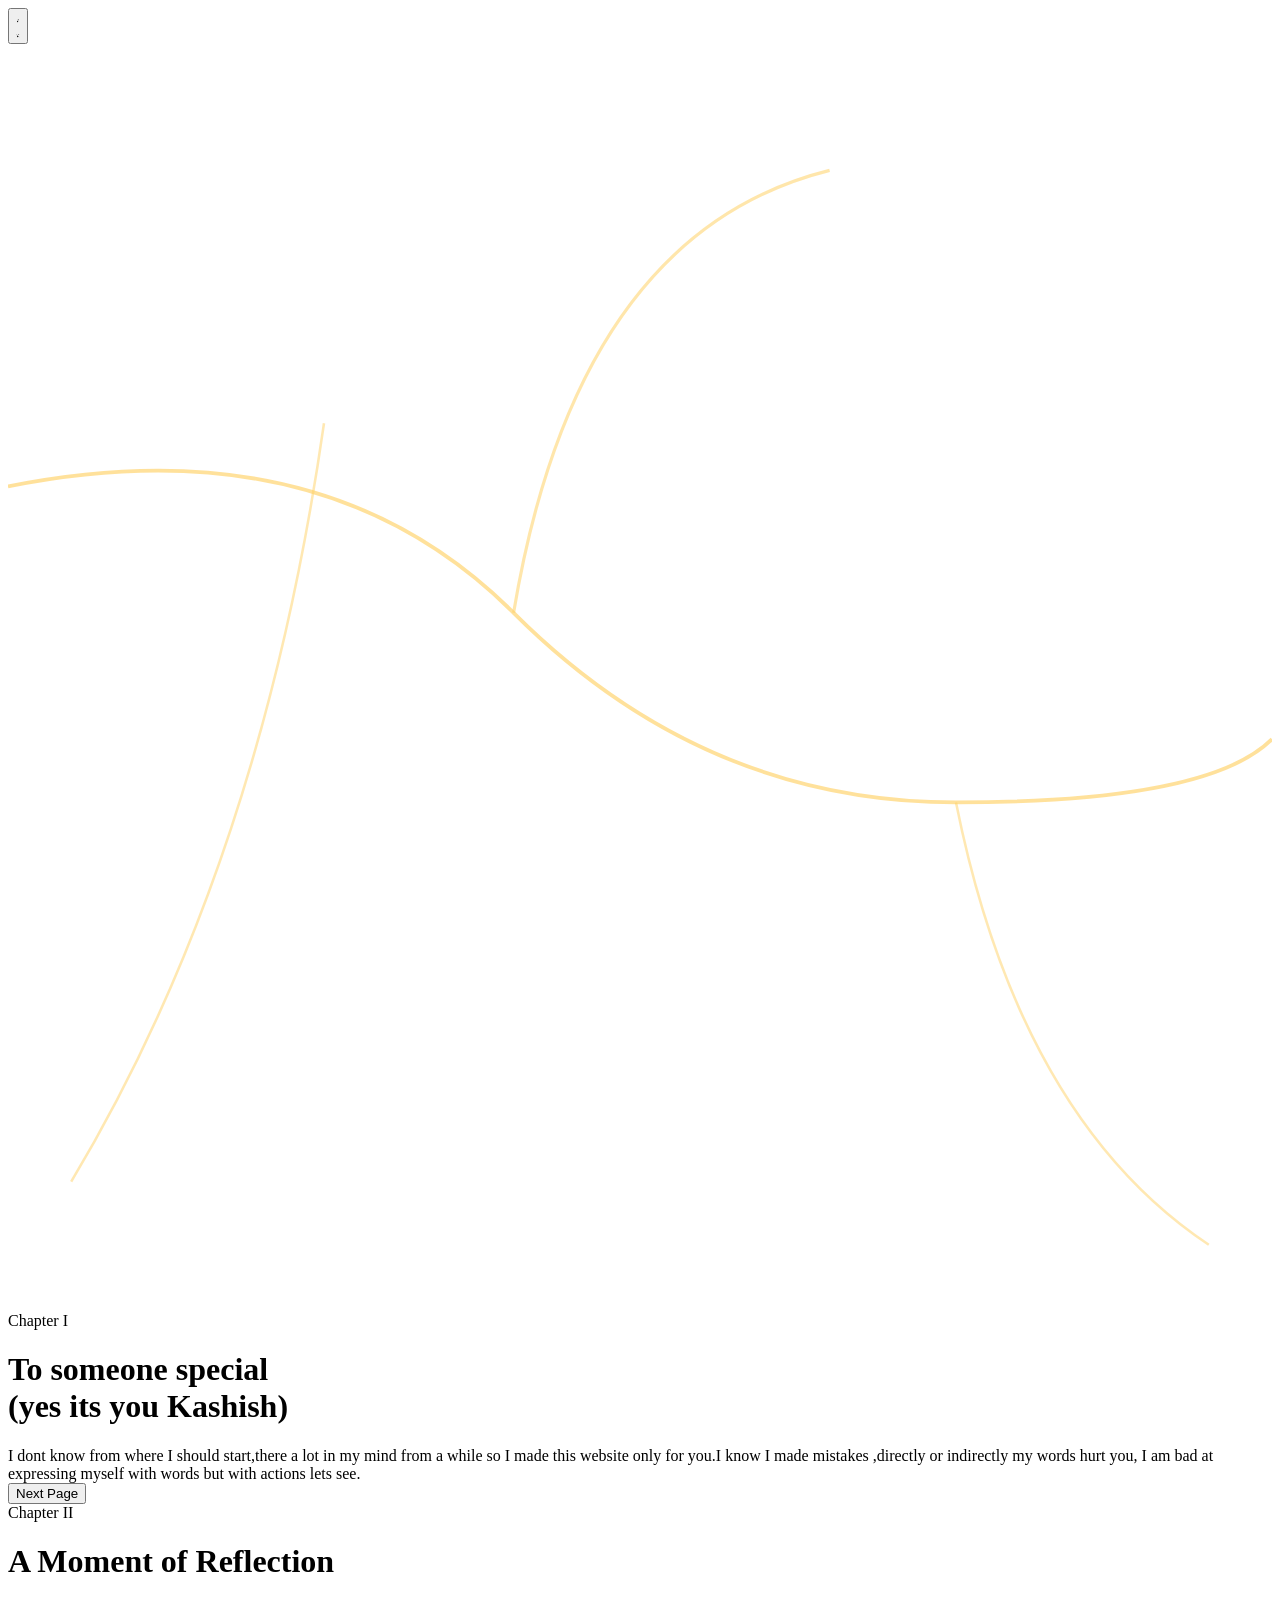
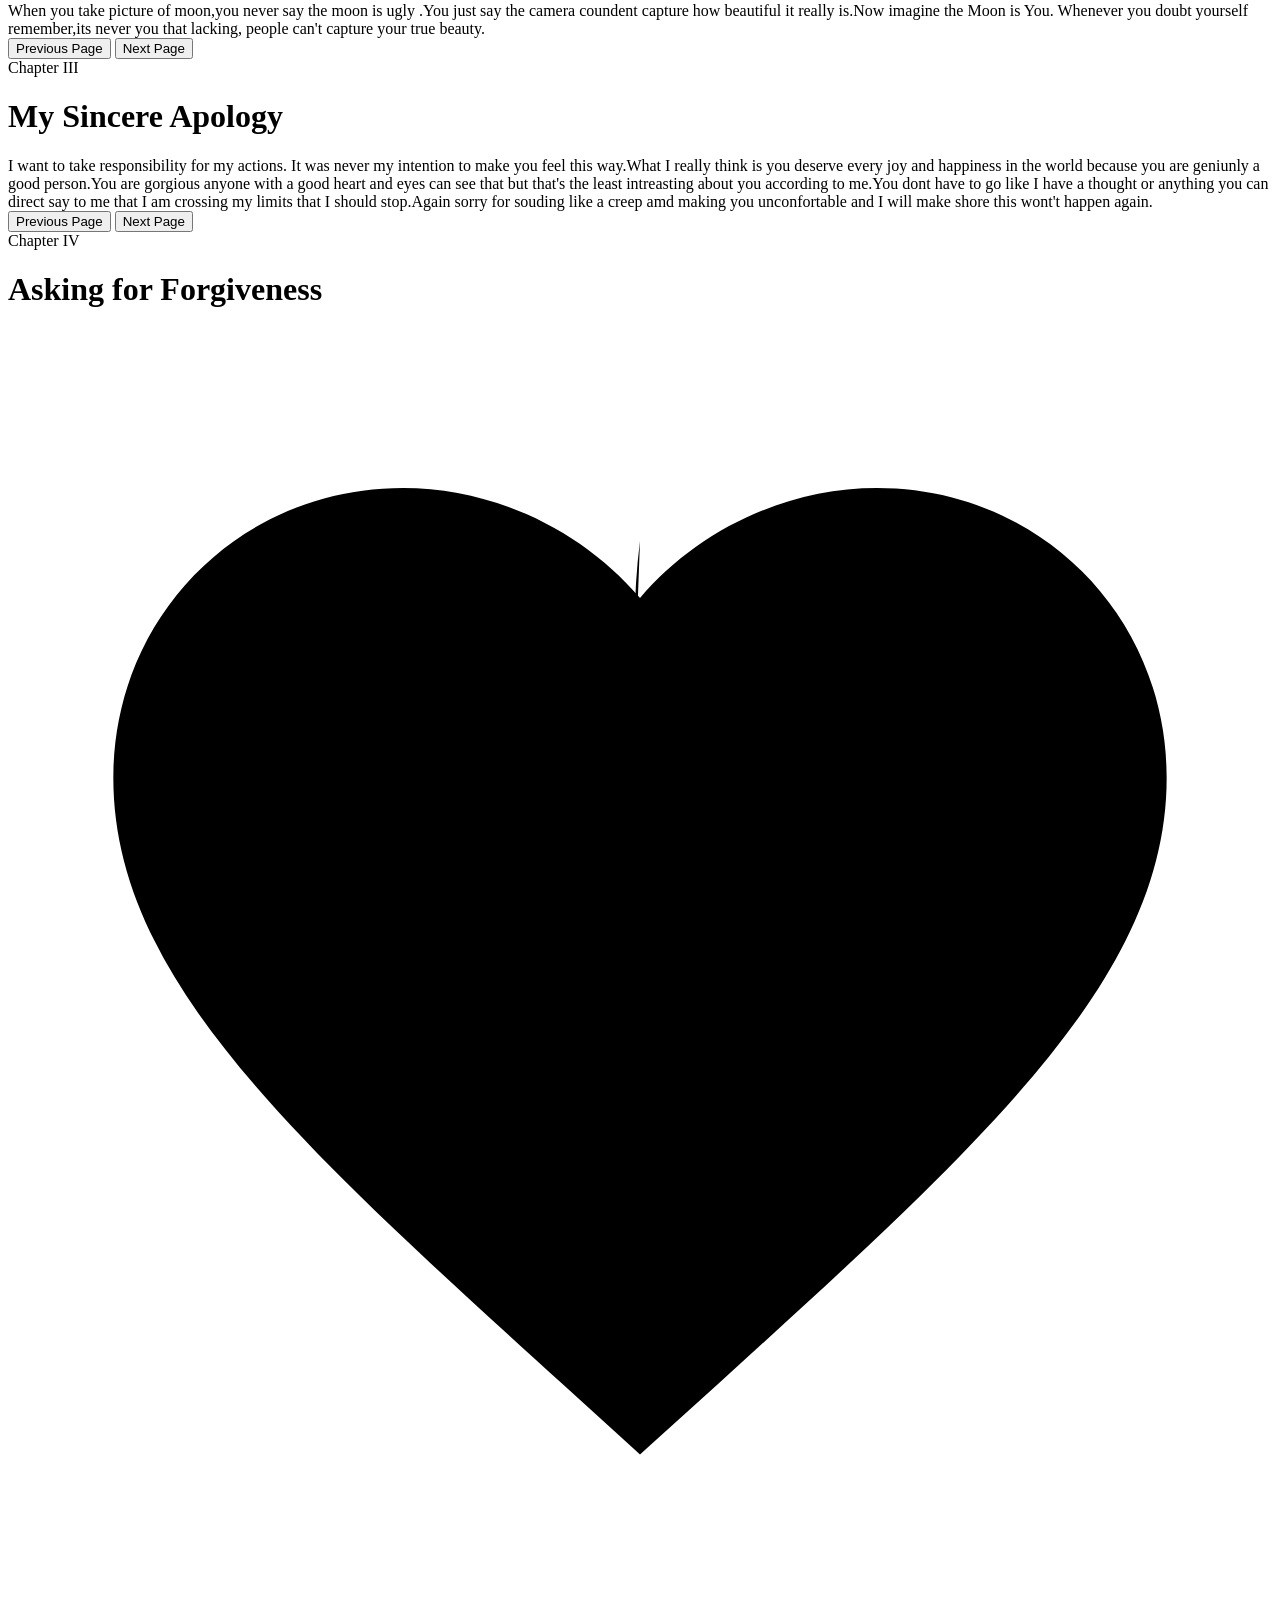
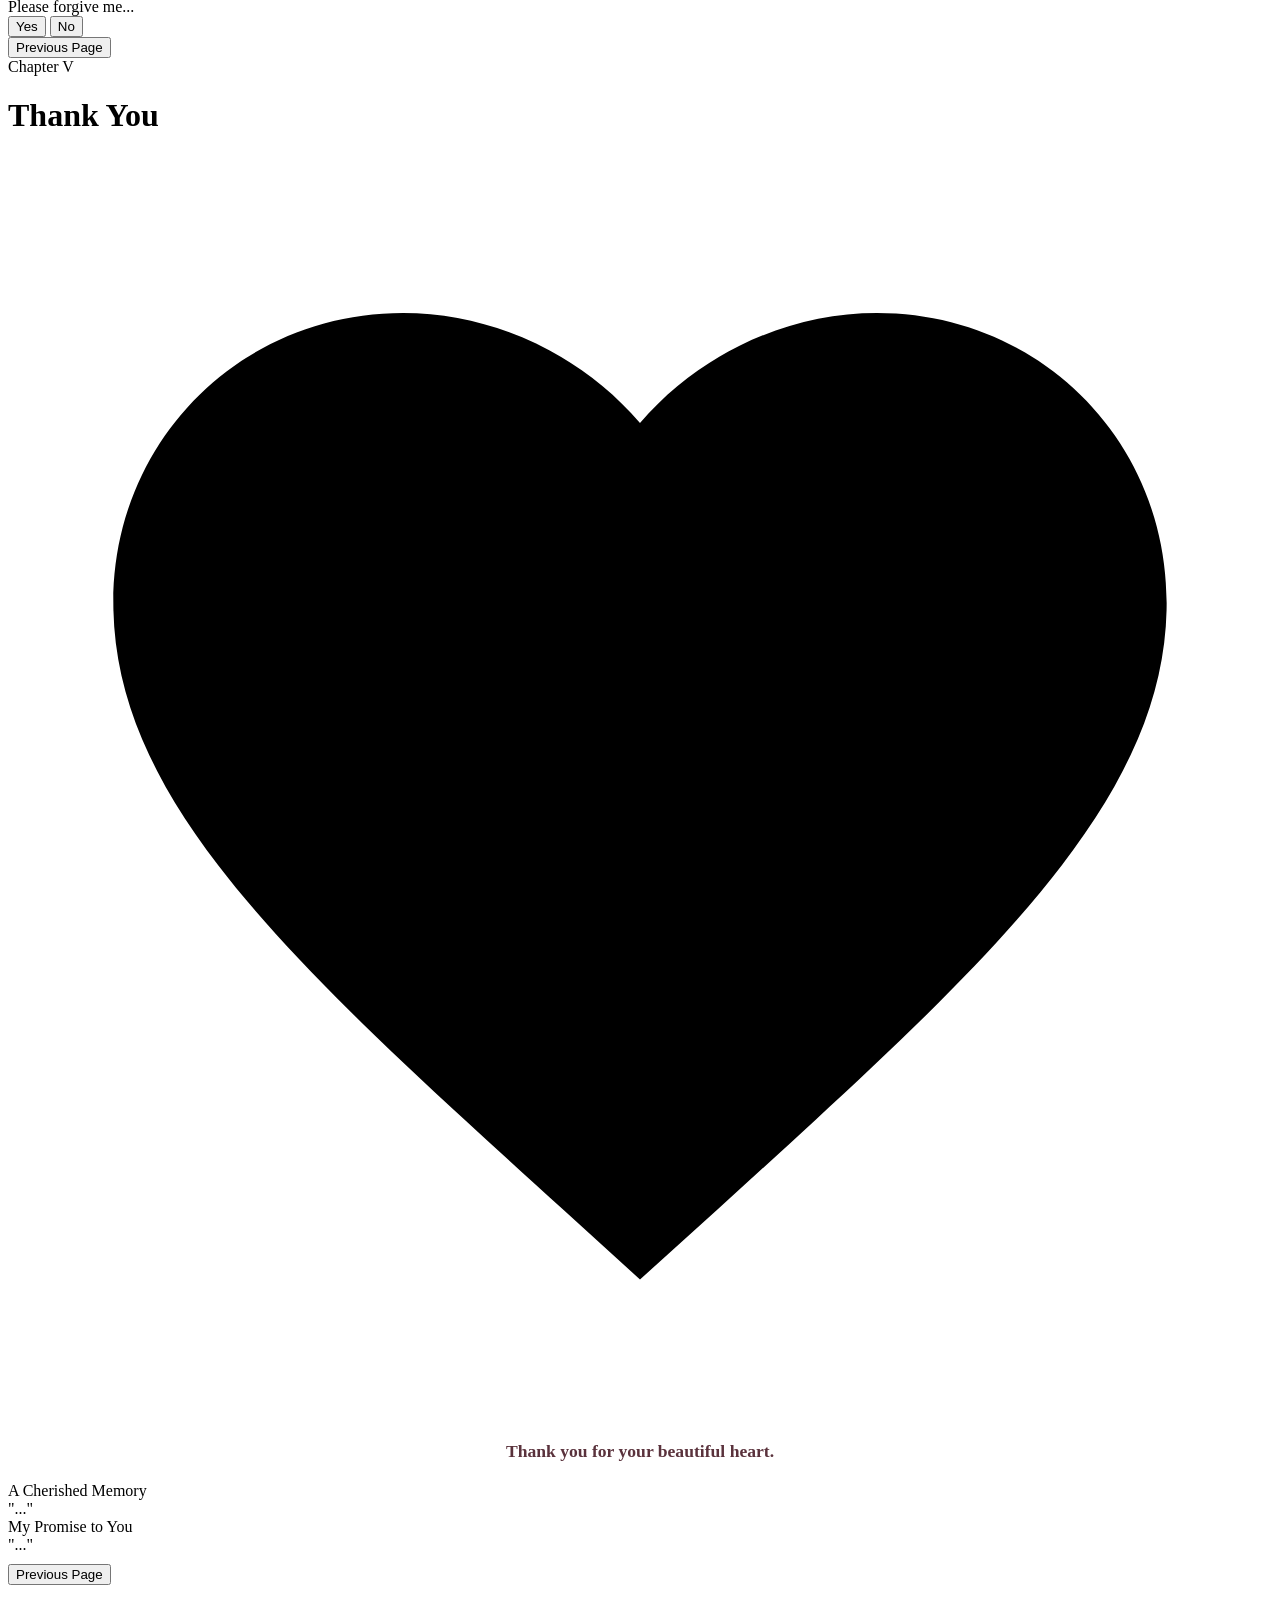
==== index.html @ 8279bc2b "Add files via upload" ====
<!DOCTYPE html>
<html lang="en">
<head>
  <meta charset="UTF-8">
  <meta name="viewport" content="width=device-width, initial-scale=1.0">
  <title>A Message For You</title>
  <link rel="stylesheet" href="style.css">
</head>
<body>

  <!-- Floating Music Toggle Control -->
  <button class="music-toggle playing" id="music-toggle" aria-label="Toggle background music">
    <!-- Music Playing Icon -->
    <svg viewBox="0 0 24 24" class="music-icon icon-playing">
      <path d="M12 3v10.55c-.59-.34-1.27-.55-2-.55-2.21 0-4 1.79-4 4s1.79 4 4 4 4-1.79 4-4V7h4V3h-6z"/>
    </svg>
    <!-- Music Muted Icon -->
    <svg viewBox="0 0 24 24" class="music-icon icon-muted">
      <path d="M4.27 3L3 4.27l9 9v.28c-.59-.34-1.27-.55-2-.55-2.21 0-4 1.79-4 4s1.79 4 4 4 4-1.79 4-4v-1.73l6 6L21 20l-9-9-7.73-7.73zm13.73 4h-4V3h6v4h-2z"/>
    </svg>
  </button>

  <!-- Background Decorations Wrapper -->
  <div class="bg-decorations" id="bg-decorations">
    <!-- Lotus Background Image Overlay for Page 1 -->
    <div class="lotus-bg-overlay" id="lotus-bg-overlay"></div>
    
    <!-- Moon Background Overlay for Page 2 -->
    <div class="moon-bg-overlay" id="moon-bg-overlay">
      <div class="star-cluster">
        <div class="tiny-star" style="top: 20%; left: 30%; animation-delay: 0s;"></div>
        <div class="tiny-star" style="top: 15%; left: 70%; animation-delay: 1s;"></div>
        <div class="tiny-star" style="top: 40%; left: 15%; animation-delay: 2s;"></div>
        <div class="tiny-star" style="top: 35%; left: 85%; animation-delay: 0.5s;"></div>
        <div class="tiny-star" style="top: 60%; left: 75%; animation-delay: 1.5s;"></div>
      </div>
    </div>
    
    <!-- Kintsugi Background Overlay for Pages 3-4 (Beauty in Imperfection) -->
    <div class="kintsugi-bg-overlay" id="kintsugi-bg-overlay">
      <svg viewBox="0 0 100 100" preserveAspectRatio="none" class="kintsugi-seams">
        <path d="M 0 35 Q 25 30 40 45 T 75 60 T 100 55" stroke="#ffd166" stroke-width="0.3" fill="none" opacity="0.65" />
        <path d="M 40 45 Q 45 15 65 10" stroke="#ffd166" stroke-width="0.25" fill="none" opacity="0.55" />
        <path d="M 25 30 Q 20 65 5 90" stroke="#ffd166" stroke-width="0.2" fill="none" opacity="0.5" />
        <path d="M 75 60 Q 80 85 95 95" stroke="#ffd166" stroke-width="0.2" fill="none" opacity="0.5" />
      </svg>
    </div>
  </div>

  <!-- SPA Card Container -->
  <div class="app-container">
    
    <!-- PAGE 1: The Memory -->
    <div class="card active" id="card-1">
      <div class="card-header">
        <div class="card-subtitle" contenteditable="true" spellcheck="false" placeholder="Chapter Subtitle">Chapter I</div>
        <h1 class="card-title" contenteditable="true" spellcheck="false" placeholder="Chapter Title" id="title-1">To someone special<br>(yes its you Kashish)</h1>
      </div>
      <div class="card-body">
        <div class="static-card-content" contenteditable="true" spellcheck="false" placeholder="Write a memory here..." id="text-1">I dont know from where I should start,there a lot in my mind from a while so I made this website only for you.I know I made mistakes ,directly or indirectly my words hurt you, I am bad at expressing myself with words but  with actions lets see.</div>
      </div>
      <div class="btn-container">
        <button class="btn-primary" id="btn-text-1" onclick="nextPage(1)">Next Page</button>
      </div>
    </div>

    <!-- PAGE 2: The Reflection -->
    <div class="card" id="card-2">
      <div class="card-header">
        <div class="card-subtitle" contenteditable="true" spellcheck="false" placeholder="Chapter Subtitle">Chapter II</div>
        <h1 class="card-title" contenteditable="true" spellcheck="false" placeholder="Chapter Title" id="title-2">A Moment of Reflection</h1>
      </div>
      <div class="card-body">
        <div class="static-card-content" contenteditable="true" spellcheck="false" placeholder="Write your thoughts here..." id="text-2">When you take picture of moon,you never say the moon is ugly .You just say the camera coundent capture how beautiful it really is.Now imagine the Moon is You. Whenever you doubt yourself remember,its never you that lacking, people can't capture your true beauty.</div>
      </div>
      <div class="btn-container">
        <button class="btn-secondary" onclick="prevPage(2)">Previous Page</button>
        <button class="btn-primary" id="btn-text-2" onclick="nextPage(2)">Next Page</button>
      </div>
    </div>

    <!-- PAGE 3: The Apology Details -->
    <div class="card" id="card-3">
      <div class="card-header">
        <div class="card-subtitle" contenteditable="true" spellcheck="false" placeholder="Chapter Subtitle">Chapter III</div>
        <h1 class="card-title" contenteditable="true" spellcheck="false" placeholder="Chapter Title" id="title-3">My Sincere Apology</h1>
      </div>
      <div class="card-body">
        <div class="static-card-content" contenteditable="true" spellcheck="false" placeholder="Write your apology here..." id="text-3">I want to take responsibility for my actions. It was never my intention to make you feel this way.What I really think is you deserve every joy and happiness in the world because you are geniunly a good person.You are gorgious anyone with a good heart and eyes can see that but that's the least intreasting about you according to me.You dont have to go like I have a thought or anything you can direct say to me that I am crossing my limits that I should stop.Again sorry for souding like a creep amd making you unconfortable and I will make shore this wont't happen again.</div>
      </div>
      <div class="btn-container">
        <button class="btn-secondary" onclick="prevPage(3)">Previous Page</button>
        <button class="btn-primary" id="btn-text-3" onclick="nextPage(3)">Next Page</button>
      </div>
    </div>

    <!-- PAGE 4: The Interactive Forgiveness -->
    <div class="card" id="card-4">
      <div class="card-header">
        <div class="card-subtitle" contenteditable="true" spellcheck="false" placeholder="Chapter Subtitle">Chapter IV</div>
        <h1 class="card-title" contenteditable="true" spellcheck="false" placeholder="Chapter Title" id="title-4">Asking for Forgiveness</h1>
      </div>
      <div class="card-body">
        <div class="apology-wrapper">
          <div class="apology-illustration">
            <svg viewBox="0 0 24 24" class="apology-svg-icon">
              <path d="M12 21.35l-1.45-1.32C5.4 15.36 2 12.28 2 8.5 2 5.42 4.42 3 7.5 3c1.74 0 3.41.81 4.5 2.09C13.09 3.81 14.76 3 16.5 3 19.58 3 22 5.42 22 8.5c0 3.78-3.4 6.86-8.55 11.54L12 21.35z"/>
              <path d="M12 4 Q 11.5 8 13.5 11.5 T 11.5 17.5" class="apology-svg-crack"/>
            </svg>
          </div>
          <div class="apology-text" contenteditable="true" spellcheck="false" placeholder="Write your apology..." id="text-4">Please forgive me...</div>
          <div class="btn-choice-container" id="choice-container">
            <button class="btn-choice btn-yes" contenteditable="true" spellcheck="false" placeholder="Yes label" id="btn-yes" onclick="handleYesClick(event)">Yes</button>
            <button class="btn-choice btn-no" contenteditable="true" spellcheck="false" placeholder="No label" id="btn-no">No</button>
          </div>
        </div>
      </div>
      <div class="btn-container">
        <button class="btn-secondary" onclick="prevPage(4)">Previous Page</button>
      </div>
    </div>

    <!-- PAGE 5: The Thank You -->
    <div class="card" id="card-5">
      <div class="card-header">
        <div class="card-subtitle" contenteditable="true" spellcheck="false" placeholder="Chapter Subtitle">Chapter V</div>
        <h1 class="card-title" contenteditable="true" spellcheck="false" placeholder="Chapter Title">Thank You</h1>
      </div>
      <div class="card-body">
        <div class="thankyou-heart-container">
          <svg viewBox="0 0 24 24" class="thankyou-heart-svg">
            <path d="M12 21.35l-1.45-1.32C5.4 15.36 2 12.28 2 8.5 2 5.42 4.42 3 7.5 3c1.74 0 3.41.81 4.5 2.09C13.09 3.81 14.76 3 16.5 3 19.58 3 22 5.42 22 8.5c0 3.78-3.4 6.86-8.55 11.54L12 21.35z"/>
          </svg>
        </div>
        <p style="text-align: center; margin-bottom: 20px; font-weight: 600; font-size: 1.1rem; color: #5a323c;" contenteditable="true" spellcheck="false" placeholder="Closing statement...">
          Thank you for your beautiful heart.
        </p>
        
        <!-- Interactive Scrapbook of customized memories -->
        <div class="scrapbook">
          <div class="scrapbook-item">
            <div class="scrapbook-title" contenteditable="true" spellcheck="false" placeholder="Scrapbook Header">A Cherished Memory</div>
            <span id="scrapbook-text-1">"..."</span>
          </div>
          <div class="scrapbook-item">
            <div class="scrapbook-title" contenteditable="true" spellcheck="false" placeholder="Scrapbook Header">My Promise to You</div>
            <span id="scrapbook-text-2">"..."</span>
          </div>
        </div>
      </div>
      <div class="btn-container" style="margin-top: 10px;">
        <button class="btn-secondary" onclick="prevPage(5)">Previous Page</button>
      </div>
      <div style="margin-top: 15px; font-size: 0.8rem; opacity: 0.6; text-align: center;" contenteditable="true" spellcheck="false" placeholder="Signature">
        Forever yours.
      </div>
    </div>

  </div>

  <!-- Particle container for yes click -->
  <div class="particle-container" id="particle-container"></div>

  <!-- Background Music Audio element -->
  <audio id="bg-music" loop>
    <source src="https://incompetech.com/music/royalty-free/mp3-royaltyfree/Gymnopedie%20No%201.mp3" type="audio/mpeg">
  </audio>

  <script src="script.js"></script>
</body>
</html>
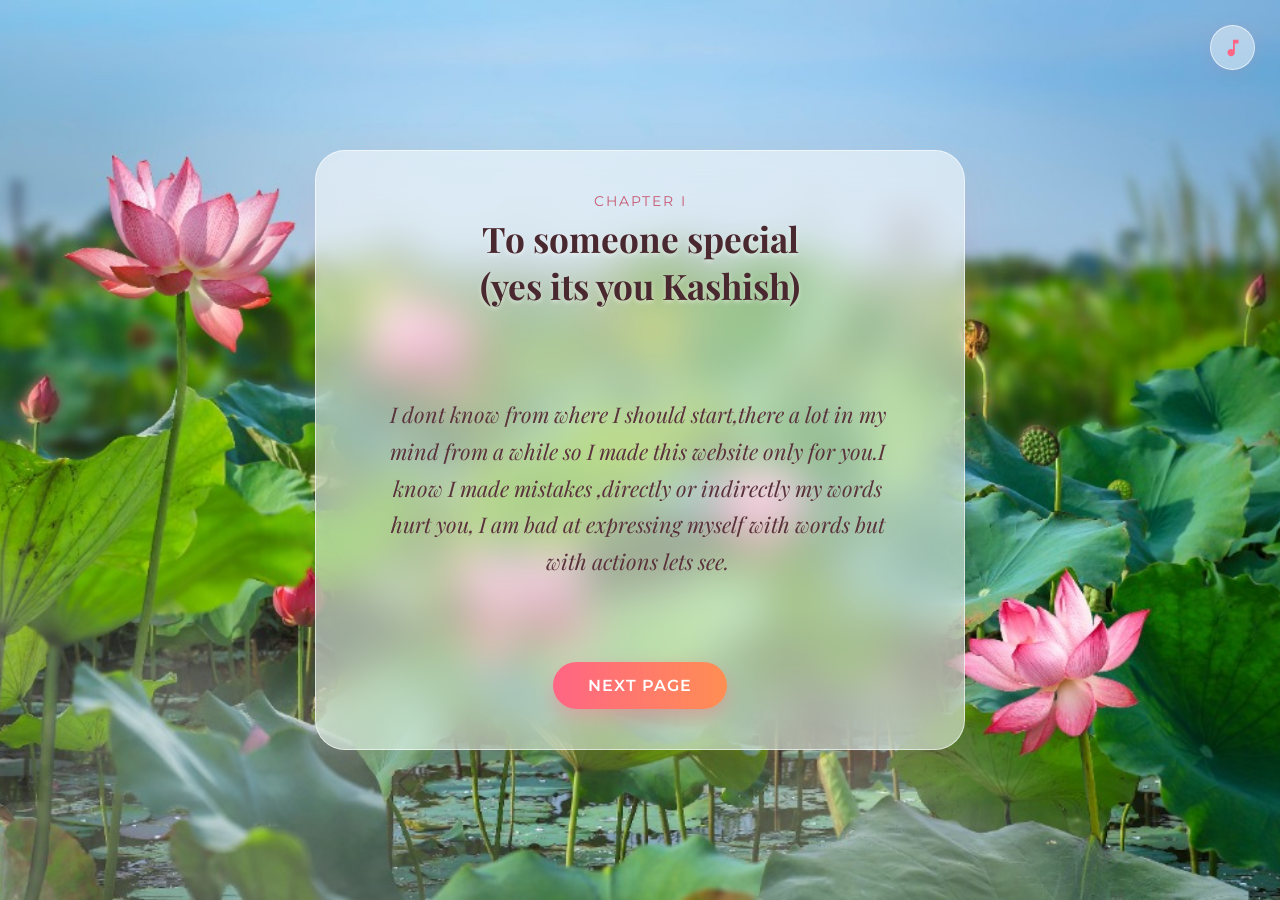
==== commit bf5cf4fe: "Add files via upload" ====
--- a/index.html
+++ b/index.html
@@ -127,24 +127,26 @@
         <h1 class="card-title" contenteditable="true" spellcheck="false" placeholder="Chapter Title">Thank You</h1>
       </div>
       <div class="card-body">
-        <div class="thankyou-heart-container">
-          <svg viewBox="0 0 24 24" class="thankyou-heart-svg">
-            <path d="M12 21.35l-1.45-1.32C5.4 15.36 2 12.28 2 8.5 2 5.42 4.42 3 7.5 3c1.74 0 3.41.81 4.5 2.09C13.09 3.81 14.76 3 16.5 3 19.58 3 22 5.42 22 8.5c0 3.78-3.4 6.86-8.55 11.54L12 21.35z"/>
-          </svg>
-        </div>
-        <p style="text-align: center; margin-bottom: 20px; font-weight: 600; font-size: 1.1rem; color: #5a323c;" contenteditable="true" spellcheck="false" placeholder="Closing statement...">
-          Thank you for your beautiful heart.
-        </p>
-        
-        <!-- Interactive Scrapbook of customized memories -->
-        <div class="scrapbook">
-          <div class="scrapbook-item">
-            <div class="scrapbook-title" contenteditable="true" spellcheck="false" placeholder="Scrapbook Header">A Cherished Memory</div>
-            <span id="scrapbook-text-1">"..."</span>
+        <div class="thankyou-wrapper">
+          <div class="thankyou-heart-container">
+            <svg viewBox="0 0 24 24" class="thankyou-heart-svg">
+              <path d="M12 21.35l-1.45-1.32C5.4 15.36 2 12.28 2 8.5 2 5.42 4.42 3 7.5 3c1.74 0 3.41.81 4.5 2.09C13.09 3.81 14.76 3 16.5 3 19.58 3 22 5.42 22 8.5c0 3.78-3.4 6.86-8.55 11.54L12 21.35z"/>
+            </svg>
           </div>
-          <div class="scrapbook-item">
-            <div class="scrapbook-title" contenteditable="true" spellcheck="false" placeholder="Scrapbook Header">My Promise to You</div>
-            <span id="scrapbook-text-2">"..."</span>
+          <p style="text-align: center; margin-bottom: 20px; font-weight: 600; font-size: 1.1rem; color: #5a323c;" contenteditable="true" spellcheck="false" placeholder="Closing statement...">
+            Thank you for your beautiful heart.
+          </p>
+          
+          <!-- Interactive Scrapbook of customized memories -->
+          <div class="scrapbook">
+            <div class="scrapbook-item">
+              <div class="scrapbook-title" contenteditable="true" spellcheck="false" placeholder="Scrapbook Header">A Cherished Memory</div>
+              <span id="scrapbook-text-1">"..."</span>
+            </div>
+            <div class="scrapbook-item">
+              <div class="scrapbook-title" contenteditable="true" spellcheck="false" placeholder="Scrapbook Header">My Promise to You</div>
+              <span id="scrapbook-text-2">"..."</span>
+            </div>
           </div>
         </div>
       </div>
--- a/style.css
+++ b/style.css
@@ -0,0 +1,805 @@
+@import url('https://fonts.googleapis.com/css2?family=Montserrat:wght@300;400;600;700&family=Playfair+Display:ital,wght@0,400;0,700;1,400&display=swap');
+
+:root {
+  --primary-color: #ff6584;
+  --secondary-color: #ff8e53;
+  --bg-gradient-1: linear-gradient(135deg, #e8f0fe 0%, #e0f2fe 50%, #bae6fd 100%); /* Calming water theme for page 1 */
+  --bg-gradient-other: linear-gradient(135deg, #ffe5ec 0%, #ffc2d1 50%, #f7a072 100%); /* Warm theme for other pages */
+  --card-bg: rgba(255, 255, 255, 0.55);
+  --card-border: rgba(255, 255, 255, 0.6);
+  --text-dark: #4a2830;
+  --text-light: #ffffff;
+  --font-sans: 'Montserrat', sans-serif;
+  --font-serif: 'Playfair Display', serif;
+  --shadow-color: rgba(232, 110, 150, 0.15);
+}
+
+* {
+  margin: 0;
+  padding: 0;
+  box-sizing: border-box;
+}
+
+body {
+  font-family: var(--font-sans);
+  color: var(--text-dark);
+  min-height: 100vh;
+  overflow: hidden;
+  position: relative;
+  display: flex;
+  justify-content: center;
+  align-items: center;
+  background: #faf8f5;
+}
+
+/* Background Decorations Container */
+.bg-decorations {
+  position: absolute;
+  top: 0;
+  left: 0;
+  width: 100%;
+  height: 100%;
+  overflow: hidden;
+  z-index: 1;
+  pointer-events: none;
+}
+
+/* Page 1: Lotus Background Image Overlay */
+.lotus-bg-overlay {
+  position: absolute;
+  top: 0;
+  left: 0;
+  width: 100%;
+  height: 100%;
+  background: #80aed2 url('lotus-bg.jpg') no-repeat center center;
+  background-size: cover;
+  z-index: 1;
+  transition: opacity 1.5s cubic-bezier(0.4, 0, 0.2, 1);
+  opacity: 1;
+  pointer-events: none;
+}
+
+/* Page 2: Moon Background Overlay */
+.moon-bg-overlay {
+  position: absolute;
+  top: 0;
+  left: 0;
+  width: 100%;
+  height: 100%;
+  background: #0b132b url('moon-bg.jpg') no-repeat center center;
+  background-size: cover;
+  z-index: 1;
+  opacity: 0;
+  transition: opacity 1.5s cubic-bezier(0.4, 0, 0.2, 1);
+  pointer-events: none;
+  overflow: hidden;
+}
+
+.tiny-star {
+  position: absolute;
+  width: 2.5px;
+  height: 2.5px;
+  background: #ffffff;
+  border-radius: 50%;
+  box-shadow: 0 0 8px #ffffff;
+  animation: twinkle 3s ease-in-out infinite alternate;
+}
+
+@keyframes twinkle {
+  0% { opacity: 0.25; transform: scale(0.75); }
+  100% { opacity: 1; transform: scale(1.25); }
+}
+
+/* Page 2-4: Kintsugi Gold Seams background */
+.kintsugi-bg-overlay {
+  position: absolute;
+  top: 0;
+  left: 0;
+  width: 100%;
+  height: 100%;
+  background: radial-gradient(circle at 50% 50%, #fefcf9 0%, #f6f1e5 100%);
+  z-index: 1;
+  opacity: 0;
+  transition: opacity 1.5s cubic-bezier(0.4, 0, 0.2, 1);
+  pointer-events: none;
+}
+
+.kintsugi-seams {
+  position: absolute;
+  top: 0;
+  left: 0;
+  width: 100%;
+  height: 100%;
+  filter: drop-shadow(0 0 10px rgba(255, 209, 102, 0.8));
+}
+
+/* Page 2-4: Hearts, Stars & Affirmation Words */
+
+/* Hearts */
+.floating-heart {
+  position: absolute;
+  bottom: -50px;
+  background-color: var(--primary-color);
+  opacity: 0.15;
+  display: inline-block;
+  height: 30px;
+  width: 30px;
+  transform: rotate(-45deg);
+  animation: floatUpHeart 8s linear forwards;
+}
+
+.floating-heart::before,
+.floating-heart::after {
+  content: "";
+  background-color: var(--primary-color);
+  border-radius: 50%;
+  height: 30px;
+  position: absolute;
+  width: 30px;
+}
+
+.floating-heart::before {
+  top: -15px;
+  left: 0;
+}
+
+.floating-heart::after {
+  left: 15px;
+  top: 0;
+}
+
+@keyframes floatUpHeart {
+  0% {
+    bottom: -50px;
+    transform: rotate(-45deg) scale(var(--scale, 0.6)) translateX(0);
+    opacity: 0;
+  }
+  10% { opacity: 0.2; }
+  90% { opacity: 0.2; }
+  100% {
+    bottom: 110vh;
+    transform: rotate(-45deg) scale(calc(var(--scale, 0.6) * 1.5)) translateX(80px);
+    opacity: 0;
+  }
+}
+
+/* Stars */
+.floating-star {
+  position: absolute;
+  bottom: -50px;
+  background: #ffd166;
+  width: 15px;
+  height: 15px;
+  clip-path: polygon(50% 0%, 61% 39%, 100% 50%, 61% 61%, 50% 100%, 39% 61%, 0% 50%, 39% 39%);
+  filter: drop-shadow(0 0 5px rgba(255, 209, 102, 0.8));
+  animation: floatUpStar 9s linear forwards;
+}
+
+@keyframes floatUpStar {
+  0% {
+    bottom: -50px;
+    transform: rotate(0deg) scale(var(--scale, 0.7)) translateX(0);
+    opacity: 0;
+  }
+  15% { opacity: 0.45; }
+  85% { opacity: 0.45; }
+  100% {
+    bottom: 110vh;
+    transform: rotate(360deg) scale(calc(var(--scale, 0.7) * 1.6)) translateX(-60px);
+    opacity: 0;
+  }
+}
+
+/* Affirmation Words */
+.floating-word {
+  position: absolute;
+  bottom: -50px;
+  font-family: var(--font-sans);
+  font-weight: 600;
+  font-size: 0.85rem;
+  color: #c75a74;
+  text-shadow: 0 0 5px rgba(255, 255, 255, 0.8), 0 2px 4px rgba(232, 110, 150, 0.15);
+  white-space: nowrap;
+  letter-spacing: 1px;
+  animation: floatUpWord 10s linear forwards;
+}
+
+@keyframes floatUpWord {
+  0% {
+    bottom: -50px;
+    transform: scale(var(--scale, 0.9)) translateX(0);
+    opacity: 0;
+  }
+  15% { opacity: 0.45; }
+  85% { opacity: 0.45; }
+  100% {
+    bottom: 110vh;
+    transform: scale(calc(var(--scale, 0.9) * 1.25)) translateX(40px);
+    opacity: 0;
+  }
+}
+
+/* Core Layout */
+.app-container {
+  position: relative;
+  width: 90%;
+  max-width: 650px;
+  height: 600px;
+  z-index: 3;
+  perspective: 1500px;
+}
+
+.card {
+  position: absolute;
+  top: 0;
+  left: 0;
+  width: 100%;
+  height: 100%;
+  background: var(--card-bg);
+  backdrop-filter: blur(20px);
+  -webkit-backdrop-filter: blur(20px);
+  border: 1px solid var(--card-border);
+  border-radius: 30px;
+  padding: 40px;
+  box-shadow: 0 20px 50px var(--shadow-color);
+  display: flex;
+  flex-direction: column;
+  justify-content: space-between;
+  align-items: center;
+  opacity: 0;
+  pointer-events: none;
+  overflow: hidden;
+}
+
+.card.active {
+  opacity: 1;
+  pointer-events: all;
+  z-index: 10;
+}
+
+/* Contenteditable Styling */
+[contenteditable="true"] {
+  outline: none;
+  position: relative;
+  transition: all 0.25s ease;
+  cursor: text;
+}
+
+[contenteditable="true"]:hover {
+  background: rgba(255, 255, 255, 0.25);
+  box-shadow: 0 0 10px rgba(255, 101, 132, 0.15);
+  border-radius: 6px;
+}
+
+[contenteditable="true"]:focus {
+  background: rgba(255, 255, 255, 0.45);
+  box-shadow: 0 0 15px rgba(255, 101, 132, 0.3);
+  border-radius: 6px;
+}
+
+[contenteditable="true"]:hover::after {
+  content: 'edit';
+  text-transform: uppercase;
+  font-family: var(--font-sans);
+  font-weight: 700;
+  font-size: 0.6rem;
+  letter-spacing: 0.5px;
+  background: var(--primary-color);
+  color: white;
+  padding: 2px 6px;
+  border-radius: 4px;
+  position: absolute;
+  top: -10px;
+  right: -10px;
+  opacity: 0.9;
+  box-shadow: 0 2px 6px rgba(255, 101, 132, 0.3);
+  animation: bounceEdit 0.6s ease infinite alternate;
+}
+
+[contenteditable="true"]:empty::before {
+  content: attr(placeholder);
+  color: rgba(74, 40, 48, 0.4);
+  font-style: italic;
+}
+
+@keyframes bounceEdit {
+  0% { transform: translateY(0); }
+  100% { transform: translateY(-3px); }
+}
+
+/* Page Transition Animations */
+
+/* 1. Slide Exit Left (Card 1 Exit) */
+.slide-left-exit {
+  animation: slideLeftExit 0.8s forwards cubic-bezier(0.4, 0, 0.2, 1);
+}
+@keyframes slideLeftExit {
+  to { transform: translateX(-150%) rotateY(-25deg); opacity: 0; }
+}
+
+/* 1. Slide Enter Right (Card 2 Enter) */
+.slide-right-enter {
+  animation: slideRightEnter 0.8s forwards cubic-bezier(0.4, 0, 0.2, 1);
+}
+@keyframes slideRightEnter {
+  from { transform: translateX(150%) rotateY(25deg); opacity: 0; }
+  to { transform: translateX(0) rotateY(0); opacity: 1; }
+}
+
+/* 2. Zoom Out (Card 2 Exit) */
+.zoom-exit {
+  animation: zoomExit 0.75s forwards cubic-bezier(0.4, 0, 0.2, 1);
+}
+@keyframes zoomExit {
+  to { transform: scale(0.6) rotate(5deg); opacity: 0; }
+}
+
+/* 2. Zoom In (Card 3 Enter) */
+.zoom-enter {
+  animation: zoomEnter 0.75s forwards cubic-bezier(0.4, 0, 0.2, 1);
+}
+@keyframes zoomEnter {
+  from { transform: scale(1.4) rotate(-5deg); opacity: 0; }
+  to { transform: scale(1) rotate(0); opacity: 1; }
+}
+
+/* 3. Slide Out Down (Card 3 Exit) */
+.slide-down-exit {
+  animation: slideDownExit 0.85s forwards cubic-bezier(0.4, 0, 0.2, 1);
+}
+@keyframes slideDownExit {
+  to { transform: translateY(150%); opacity: 0; }
+}
+
+/* 3. Float In Up (Card 4 Enter) */
+.float-up-enter {
+  animation: floatUpEnter 0.85s forwards cubic-bezier(0.4, 0, 0.2, 1);
+}
+@keyframes floatUpEnter {
+  from { transform: translateY(150%); opacity: 0; }
+  to { transform: translateY(0); opacity: 1; }
+}
+
+/* Symmetrical Going Backward Animations */
+
+/* 1. Slide Exit Right (Card 2 Exit) */
+.slide-right-exit {
+  animation: slideRightExit 0.8s forwards cubic-bezier(0.4, 0, 0.2, 1);
+}
+@keyframes slideRightExit {
+  to { transform: translateX(150%) rotateY(25deg); opacity: 0; }
+}
+
+/* 1. Slide Enter Left (Card 1 Enter) */
+.slide-left-enter {
+  animation: slideLeftEnter 0.8s forwards cubic-bezier(0.4, 0, 0.2, 1);
+}
+@keyframes slideLeftEnter {
+  from { transform: translateX(-150%) rotateY(-25deg); opacity: 0; }
+  to { transform: translateX(0) rotateY(0); opacity: 1; }
+}
+
+/* 2. Zoom Out In (Card 3 Exit) */
+.zoom-exit-reverse {
+  animation: zoomExitReverse 0.75s forwards cubic-bezier(0.4, 0, 0.2, 1);
+}
+@keyframes zoomExitReverse {
+  to { transform: scale(1.4) rotate(-5deg); opacity: 0; }
+}
+
+/* 2. Zoom Enter Out (Card 2 Enter) */
+.zoom-enter-reverse {
+  animation: zoomEnterReverse 0.75s forwards cubic-bezier(0.4, 0, 0.2, 1);
+}
+@keyframes zoomEnterReverse {
+  from { transform: scale(0.6) rotate(5deg); opacity: 0; }
+  to { transform: scale(1) rotate(0); opacity: 1; }
+}
+
+
+/* Card typography elements */
+.card-header {
+  text-align: center;
+  margin-bottom: 20px;
+  width: 100%;
+}
+
+.card-title {
+  font-family: var(--font-serif);
+  font-size: 2.2rem;
+  font-weight: 700;
+  color: var(--text-dark);
+  text-shadow: 0 2px 4px rgba(255, 255, 255, 0.5);
+  margin-bottom: 5px;
+  display: inline-block;
+  width: 100%;
+}
+
+.card-subtitle {
+  font-size: 0.9rem;
+  font-weight: 400;
+  text-transform: uppercase;
+  letter-spacing: 2px;
+  color: #c75a74;
+  margin-bottom: 5px;
+  display: inline-block;
+  width: 100%;
+}
+
+.card-body {
+  flex-grow: 1;
+  width: 100%;
+  display: flex;
+  flex-direction: column;
+  align-items: center;
+  position: relative;
+  overflow-y: auto;
+  min-height: 0;
+  padding-right: 5px;
+  
+  /* Custom Scrollbar for premium feel */
+  scrollbar-width: thin;
+  scrollbar-color: rgba(255, 101, 132, 0.3) transparent;
+}
+
+.card-body::-webkit-scrollbar {
+  width: 6px;
+}
+
+.card-body::-webkit-scrollbar-track {
+  background: transparent;
+}
+
+.card-body::-webkit-scrollbar-thumb {
+  background: rgba(255, 101, 132, 0.35);
+  border-radius: 10px;
+  transition: background 0.3s ease;
+}
+
+.card-body::-webkit-scrollbar-thumb:hover {
+  background: rgba(255, 101, 132, 0.55);
+}
+
+.card-body > * {
+  margin-top: auto;
+  margin-bottom: auto;
+  width: 100%;
+  flex-shrink: 0;
+}
+
+.static-card-content {
+  width: 100%;
+  font-family: var(--font-serif);
+  font-size: 1.35rem;
+  line-height: 1.7;
+  text-align: center;
+  font-style: italic;
+  white-space: pre-wrap;
+  color: #5a323c;
+  padding: 15px;
+}
+
+/* Buttons style */
+.btn-container {
+  width: 100%;
+  display: flex;
+  justify-content: center;
+  gap: 20px;
+  margin-top: 20px;
+}
+
+.btn-primary {
+  padding: 14px 35px;
+  font-family: var(--font-sans);
+  font-weight: 600;
+  font-size: 1rem;
+  letter-spacing: 1px;
+  text-transform: uppercase;
+  color: var(--text-light);
+  background: linear-gradient(90deg, var(--primary-color) 0%, var(--secondary-color) 100%);
+  border: none;
+  border-radius: 50px;
+  cursor: pointer;
+  box-shadow: 0 8px 20px rgba(255, 101, 132, 0.4);
+  transition: all 0.3s ease;
+  position: relative;
+}
+
+.btn-primary:hover {
+  transform: translateY(-3px);
+  box-shadow: 0 12px 25px rgba(255, 101, 132, 0.6);
+}
+
+.btn-primary:active {
+  transform: translateY(-1px);
+}
+
+.btn-secondary {
+  padding: 14px 35px;
+  font-family: var(--font-sans);
+  font-weight: 600;
+  font-size: 1rem;
+  letter-spacing: 1px;
+  text-transform: uppercase;
+  color: var(--text-dark);
+  background: rgba(255, 255, 255, 0.45);
+  border: 1px solid rgba(255, 101, 132, 0.35);
+  border-radius: 50px;
+  cursor: pointer;
+  box-shadow: 0 8px 20px rgba(74, 40, 48, 0.08);
+  transition: all 0.3s ease;
+  position: relative;
+}
+
+.btn-secondary:hover {
+  transform: translateY(-3px);
+  background: rgba(255, 255, 255, 0.75);
+  border-color: var(--primary-color);
+  box-shadow: 0 12px 25px rgba(255, 101, 132, 0.15);
+}
+
+.btn-secondary:active {
+  transform: translateY(-1px);
+}
+
+/* Page 3 Custom Styling */
+.apology-wrapper {
+  text-align: center;
+  width: 100%;
+}
+
+.apology-illustration {
+  margin-bottom: 20px;
+  animation: sway 3.5s ease-in-out infinite;
+  display: inline-block;
+}
+
+.apology-svg-icon {
+  width: 70px;
+  height: 70px;
+  fill: rgba(255, 101, 132, 0.05);
+  stroke: var(--primary-color);
+  stroke-width: 1.5;
+  filter: drop-shadow(0 4px 10px rgba(255, 101, 132, 0.25));
+}
+
+.apology-svg-crack {
+  stroke: #ffd166;
+  stroke-width: 1.2;
+  fill: none;
+}
+
+@keyframes sway {
+  0%, 100% { transform: rotate(-6deg) translateY(0); }
+  50% { transform: rotate(6deg) translateY(-8px); }
+}
+
+.apology-text {
+  font-family: var(--font-serif);
+  font-size: 1.75rem;
+  line-height: 1.5;
+  margin-bottom: 25px;
+  color: var(--text-dark);
+}
+
+.btn-choice-container {
+  display: flex;
+  justify-content: center;
+  align-items: center;
+  gap: 30px;
+  position: relative;
+  width: 100%;
+  min-height: 90px;
+}
+
+.btn-choice {
+  padding: 12px 30px;
+  font-size: 1rem;
+  font-weight: 600;
+  border-radius: 50px;
+  cursor: pointer;
+  border: none;
+  transition: all 0.2s cubic-bezier(0.25, 0.46, 0.45, 0.94);
+}
+
+.btn-yes {
+  background: #4caf50;
+  color: white;
+  box-shadow: 0 6px 15px rgba(76, 175, 80, 0.3);
+}
+
+.btn-yes:hover {
+  transform: scale(1.1);
+  box-shadow: 0 10px 20px rgba(76, 175, 80, 0.5);
+}
+
+.btn-no {
+  background: #f44336;
+  color: white;
+  box-shadow: 0 6px 15px rgba(244, 67, 54, 0.3);
+  position: absolute;
+  transition: all 0.22s ease-out;
+}
+
+/* Thank you page scrapbook layout */
+.scrapbook {
+  width: 100%;
+  display: flex;
+  flex-direction: column;
+  gap: 15px;
+  margin-top: 15px;
+  background: rgba(255, 255, 255, 0.3);
+  padding: 20px;
+  border-radius: 20px;
+  border: 1px solid rgba(255, 255, 255, 0.5);
+}
+
+.scrapbook-item {
+  font-size: 0.95rem;
+  line-height: 1.5;
+  font-style: italic;
+  font-family: var(--font-serif);
+  text-align: center;
+  padding: 10px;
+  border-bottom: 1px dashed rgba(232, 110, 150, 0.25);
+  color: #723e4a;
+}
+
+.scrapbook-item:last-child {
+  border-bottom: none;
+}
+
+.scrapbook-title {
+  font-family: var(--font-sans);
+  font-weight: 600;
+  font-size: 0.8rem;
+  text-transform: uppercase;
+  color: var(--primary-color);
+  letter-spacing: 1px;
+  margin-bottom: 5px;
+  font-style: normal;
+}
+
+.thankyou-wrapper {
+  width: 100%;
+  display: flex;
+  flex-direction: column;
+  align-items: center;
+}
+
+.thankyou-heart-container {
+  margin-bottom: 15px;
+  animation: beat 1s infinite alternate;
+  filter: drop-shadow(0 0 15px rgba(255, 101, 132, 0.65));
+  display: inline-block;
+}
+
+.thankyou-heart-svg {
+  width: 80px;
+  height: 80px;
+  fill: var(--primary-color);
+}
+
+@keyframes beat {
+  to { transform: scale(1.2) rotate(0.01deg); }
+}
+
+/* Heart Explosion Particles */
+.particle-container {
+  position: absolute;
+  top: 0;
+  left: 0;
+  width: 100%;
+  height: 100%;
+  pointer-events: none;
+  z-index: 15;
+}
+
+.particle-heart {
+  position: absolute;
+  background-color: var(--primary-color);
+  display: inline-block;
+  height: 15px;
+  width: 15px;
+  transform: rotate(-45deg);
+  pointer-events: none;
+}
+
+.particle-heart::before,
+.particle-heart::after {
+  content: "";
+  background-color: var(--primary-color);
+  border-radius: 50%;
+  height: 15px;
+  position: absolute;
+  width: 15px;
+}
+
+.particle-heart::before {
+  top: -8px;
+  left: 0;
+}
+
+.particle-heart::after {
+  left: 8px;
+  top: 0;
+}
+
+/* Floating Music Toggle Style */
+.music-toggle {
+  position: fixed;
+  top: 25px;
+  right: 25px;
+  width: 45px;
+  height: 45px;
+  border-radius: 50%;
+  background: rgba(255, 255, 255, 0.45);
+  backdrop-filter: blur(12px);
+  -webkit-backdrop-filter: blur(12px);
+  border: 1px solid rgba(255, 255, 255, 0.6);
+  cursor: pointer;
+  z-index: 100;
+  display: flex;
+  justify-content: center;
+  align-items: center;
+  box-shadow: 0 4px 15px rgba(232, 110, 150, 0.15);
+  transition: all 0.3s cubic-bezier(0.4, 0, 0.2, 1);
+}
+
+.music-toggle:hover {
+  transform: scale(1.1);
+  background: rgba(255, 255, 255, 0.65);
+  box-shadow: 0 6px 20px rgba(255, 101, 132, 0.25);
+}
+
+.music-toggle:active {
+  transform: scale(0.95);
+}
+
+.music-icon {
+  width: 22px;
+  height: 22px;
+  fill: var(--primary-color);
+  transition: all 0.3s ease;
+}
+
+.music-toggle.playing .music-icon.icon-playing {
+  display: block;
+  animation: musicPulse 1.5s infinite alternate ease-in-out;
+}
+
+.music-toggle.playing .music-icon.icon-muted {
+  display: none;
+}
+
+.music-toggle.muted .music-icon.icon-playing {
+  display: none;
+}
+
+.music-toggle.muted .music-icon.icon-muted {
+  display: block;
+}
+
+@keyframes musicPulse {
+  0% { transform: scale(1); }
+  100% { transform: scale(1.15) rotate(5deg); }
+}
+
+/* Responsive fixes */
+@media (max-width: 600px) {
+  .app-container {
+    height: 95vh;
+  }
+  
+  .card {
+    padding: 25px 20px;
+  }
+  
+  .card-title {
+    font-size: 1.8rem;
+  }
+  
+  .static-card-content {
+    font-size: 1.15rem;
+  }
+}
